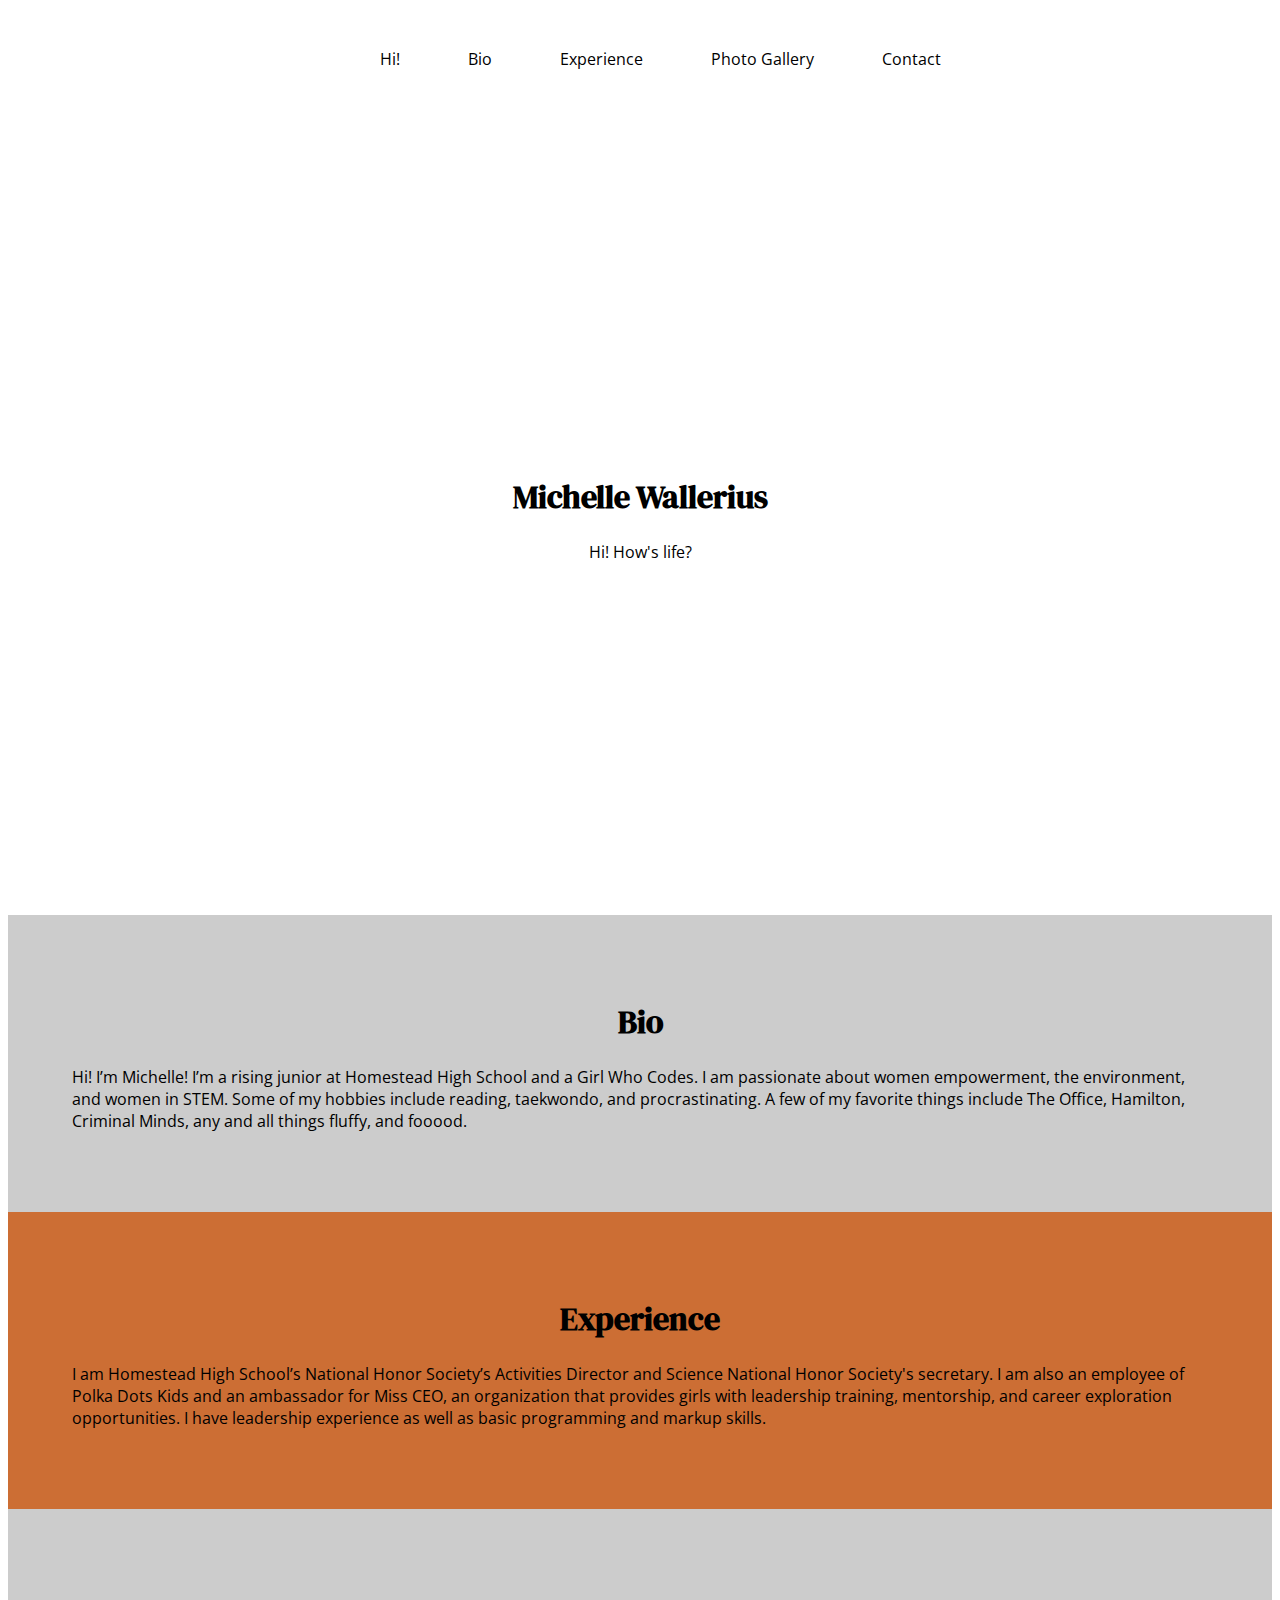
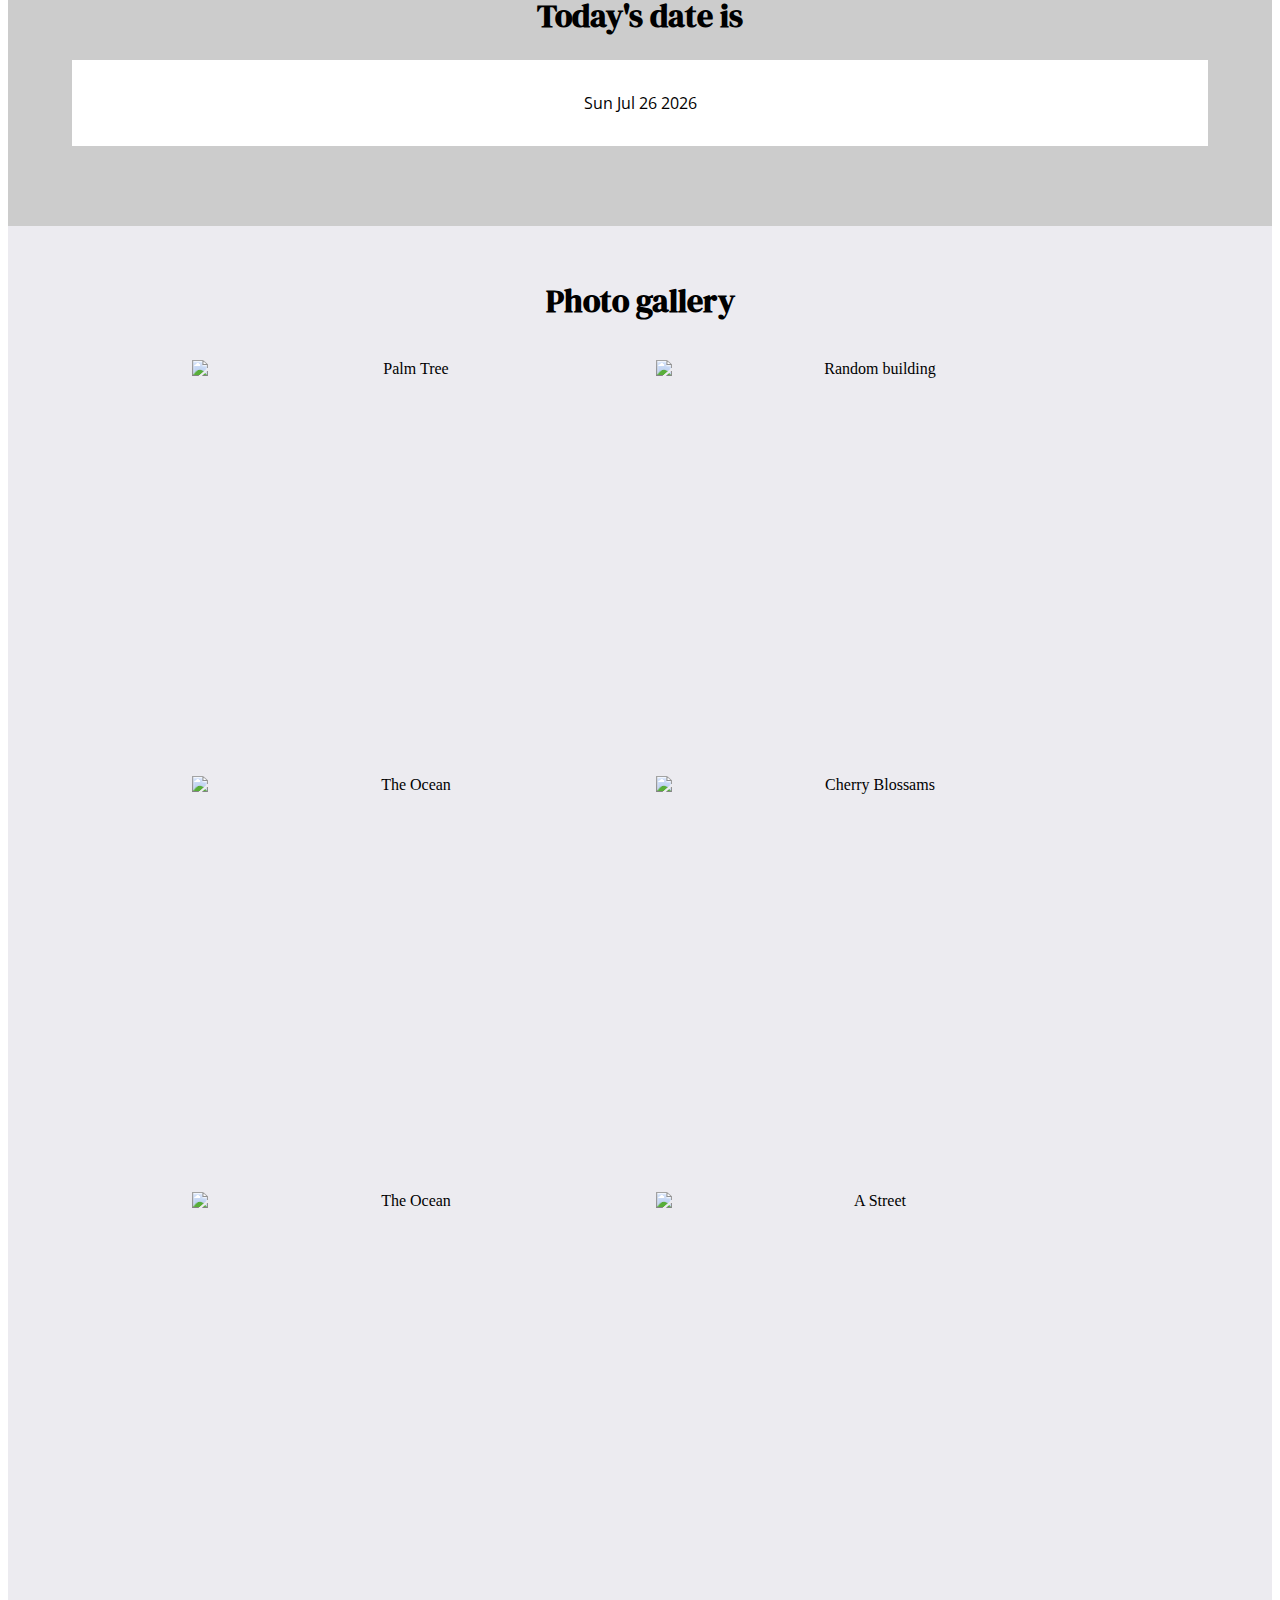
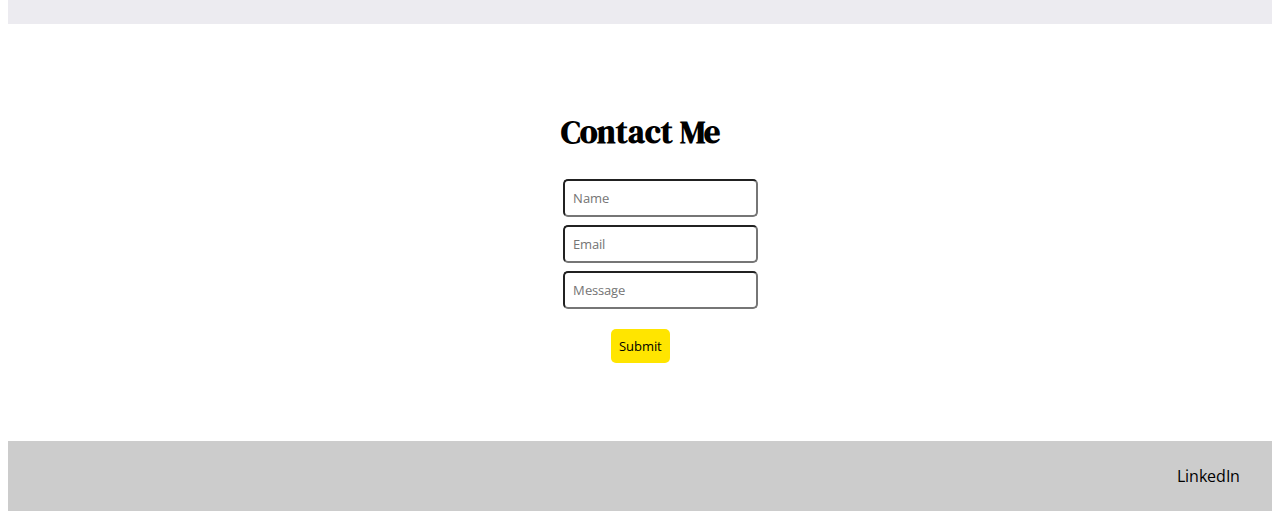
==== index.html @ 654c68fd "renamed html and javascript file" ====
<!DOCTYPE html>
<link href="https://fonts.googleapis.com/css?family=Open+Sans&display=swap" rel="stylesheet">
<link href="https://fonts.googleapis.com/css?family=DM+Serif+Display&display=swap" rel="stylesheet">
<html>
  <head>
    <link rel= "stylesheet" href="style.css">
    <script async src="index.js"></script>
    <title> Portfolio </title>
  </head>

  <header>
  <nav id="navbar">
    <ul>
      <li><a href="#Title_page"> Hi! </a></li>
      <li><a href="#Bio">Bio</a></li>
      <li><a href="#Experience">Experience</a></li>
      <li><a href="#photo-gallery-section">Photo Gallery</a></li>
      <li><a href="#Contact_form">Contact</a> </li>
    </ul>
  </nav>
  </header>

  <body>
    <div id="Title_page">
      <h1>Michelle Wallerius</h1>
      <p> Hi! How's life? </p>
    </div>

    <div id = "Bio">
      <h1>Bio</h2>
      <p> Hi! I’m Michelle! I’m a rising junior at Homestead High School and a Girl Who Codes. I am passionate about women empowerment, the environment, and women in STEM. Some of my hobbies include reading, taekwondo, and procrastinating. A few of my favorite things include The Office, Hamilton, Criminal Minds, any and all things fluffy, and fooood.</p>
    </div>

    <div id = "Experience">
      <h1>Experience</h2>
      <p>I am Homestead High School’s National Honor Society’s Activities Director and Science National Honor Society's secretary. I am also an employee of Polka Dots Kids and an ambassador for Miss CEO, an organization that provides girls with leadership training, mentorship, and career exploration opportunities. I have leadership experience as well as basic programming and markup skills.</p>
    </div>

    <div id="dateSection">
      <h1> Today's date is </h1>
      <p id="date"> date </p>
    </div>

    <div id="photo-gallery-section">
      <h1> Photo gallery </h1>
      <div class="photo-gallery">
        <img src="https://images.unsplash.com/photo-1560940742-43a23e56f1b4?ixlib=rb-1.2.1&ixid=eyJhcHBfaWQiOjEyMDd9&auto=format&fit=crop&w=1400&q=60" alt="Palm Tree">
        <img src="https://images.unsplash.com/photo-1561056532-2d709f79aa7b?ixlib=rb-1.2.1&ixid=eyJhcHBfaWQiOjEyMDd9&auto=format&fit=crop&w=1400&q=60" alt="Random building">
        <img src="https://images.unsplash.com/photo-1561074043-1b204dad0418?ixlib=rb-1.2.1&ixid=eyJhcHBfaWQiOjEyMDd9&auto=format&fit=crop&w=1400&q=60" alt="The Ocean">
        <img src="https://images.unsplash.com/photo-1560528836-2c73fd9c4cfe?ixlib=rb-1.2.1&ixid=eyJhcHBfaWQiOjEyMDd9&auto=format&fit=crop&w=1400&q=60" alt="Cherry Blossams">
        <img src="https://images.unsplash.com/photo-1479995118733-e58d9c0654ab?ixlib=rb-1.2.1&ixid=eyJhcHBfaWQiOjEyMDd9&auto=format&fit=crop&w=1400&q=60" alt="The Ocean">
        <img src="https://images.unsplash.com/photo-1526404423292-15db8c2334e5?ixlib=rb-1.2.1&ixid=eyJhcHBfaWQiOjEyMDd9&auto=format&fit=crop&w=1400&q=60" alt="A Street">
      </div>
    </div>

    <div id = "Contact_form">
      <h1>Contact Me</h1>
      <form id="frm1">
        <ul>
          <li><input type="text" placeholder="Name"></li>
          <li><input type="text" placeholder="Email"> </li>
          <li><input type="text" placeholder="Message"></li>
        </ul>
        <button type="button" name="button" onclick="buttonReset()" value="Reset"> Submit </button>
      <!-- <button onclick="document.getElementById('myImage').src='light_on.png'"> Turn on the light</button>
      <img id="myImage" src="Light_off.png" style= "width:100px">
      <button onclick="document.getElementById('myImage').src='light_off.png'"> Turn off the light </button> -->
      </form>
    </div>

    <footer>
    <a href = "https://www.linkedin.com/in/michelle-w-60b46a186/"> LinkedIn </a>
    </footer>

  </body>
</html>
---- style.css ----
h1, h2 {
 text-align: center;
 font-family: 'DM Serif Display', serif;
}

ul {
  text-align: center
}
p, ul, button {
  font-family: 'Open Sans', sans-serif;
}

#Title_page {
  background-image: url("https://images.unsplash.com/photo-1518655048521-f130df041f66?ixlib=rb-1.2.1&ixid=eyJhcHBfaWQiOjEyMDd9&auto=format&fit=crop&w=1650&q=80");
  background-size: cover;
  padding: 21em;
  text-align: center;
}

#Bio {
  background-color: #cccccc;
  padding: 4em;
  background-size: cover;
  width: auto;
  height: auto;
}

#Experience {
  background-color: #cc6e34;
  padding: 4em;
  background-size: cover;
}

#Contact_form {
  text-align: center;
  background-size: cover;
  padding: 4em;
}

#dateSection {
  padding: 4em;
  background-color: #cccccc;
  text-align: center;
}

#date  {
  padding: 2em;
}

#photo-gallery-section {
  text-align: center;
  background-size: cover;
  padding: 2em;
  background-color: #ecebf0;
}

ul {
  list-style: none;
}

footer {
  font-family: 'Open Sans', sans-serif;
  background-color: #cccccc;
  text-align: right;
  padding: 1.5em;
  padding-right: 2em;
}

a {
  color: inherit;
}

a:link {
  text-decoration: none;
}

a:hover {
  font-weight: bold;
}

button {
  padding: 8px;
  border-radius: 5px;
  font-family: 'Open Sans', sans-serif;
  margin-bottom: 1em;
  background-color: #ffe500;
  border: none;
}

nav ul{
  list-style: none;
  width: 100%
  /* float: left; */
  margin-right: 2em;
  position: inherit;
  /* background-color: white; */
}
nav li{
  display: inline;
  margin: 1em;
  padding: 1em;
  display: inline-block;
}

input {
  align-items: center;
  border-radius: 5px;
  font-family: 'Open Sans', sans-serif;
  padding: 0.6em;
  margin: 0.3em;
}

img {
  margin: 1em;
  height: 24em;
  width: 27em;
}

img:hover {
  margin: 1em;
  height: 27em;
  width: 30em;
}

.photo-gallery {
  display: flex;
  flex-direction: row;
  flex-wrap: wrap;
  justify-content: center;
}
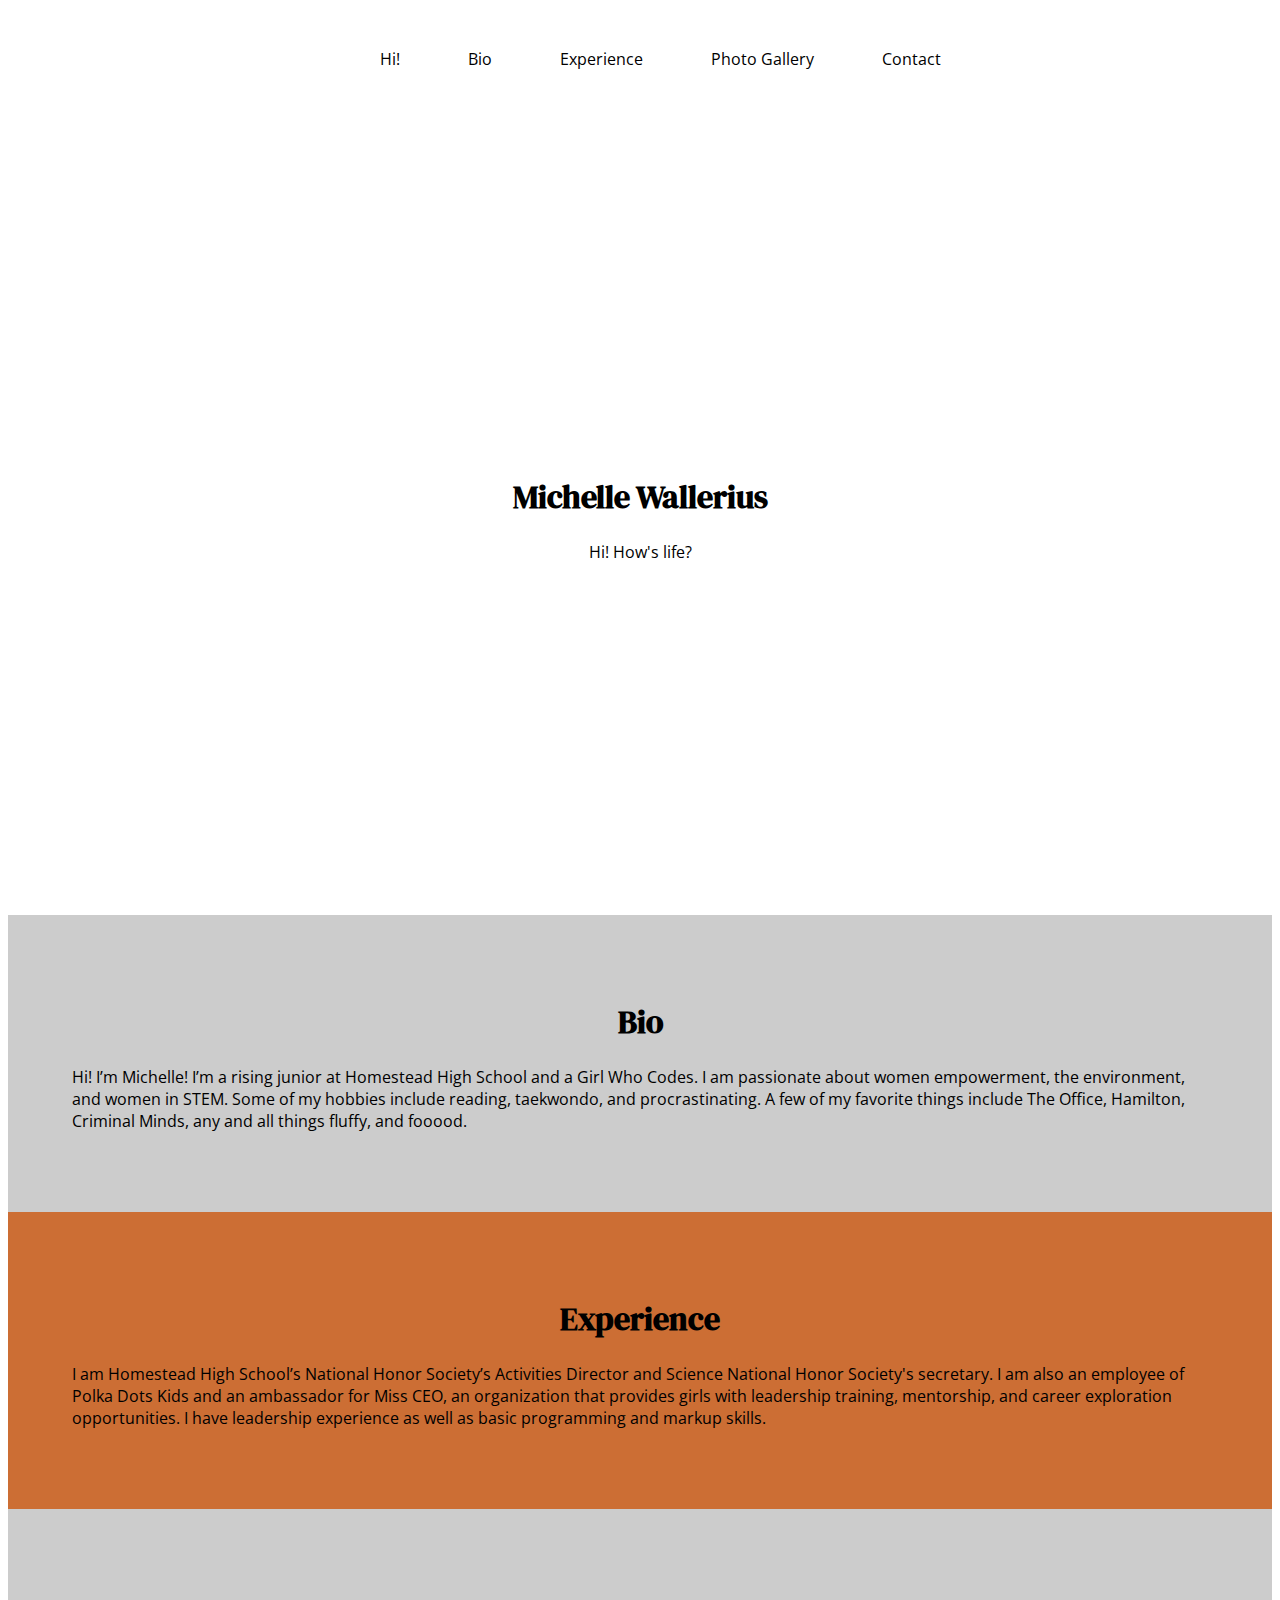
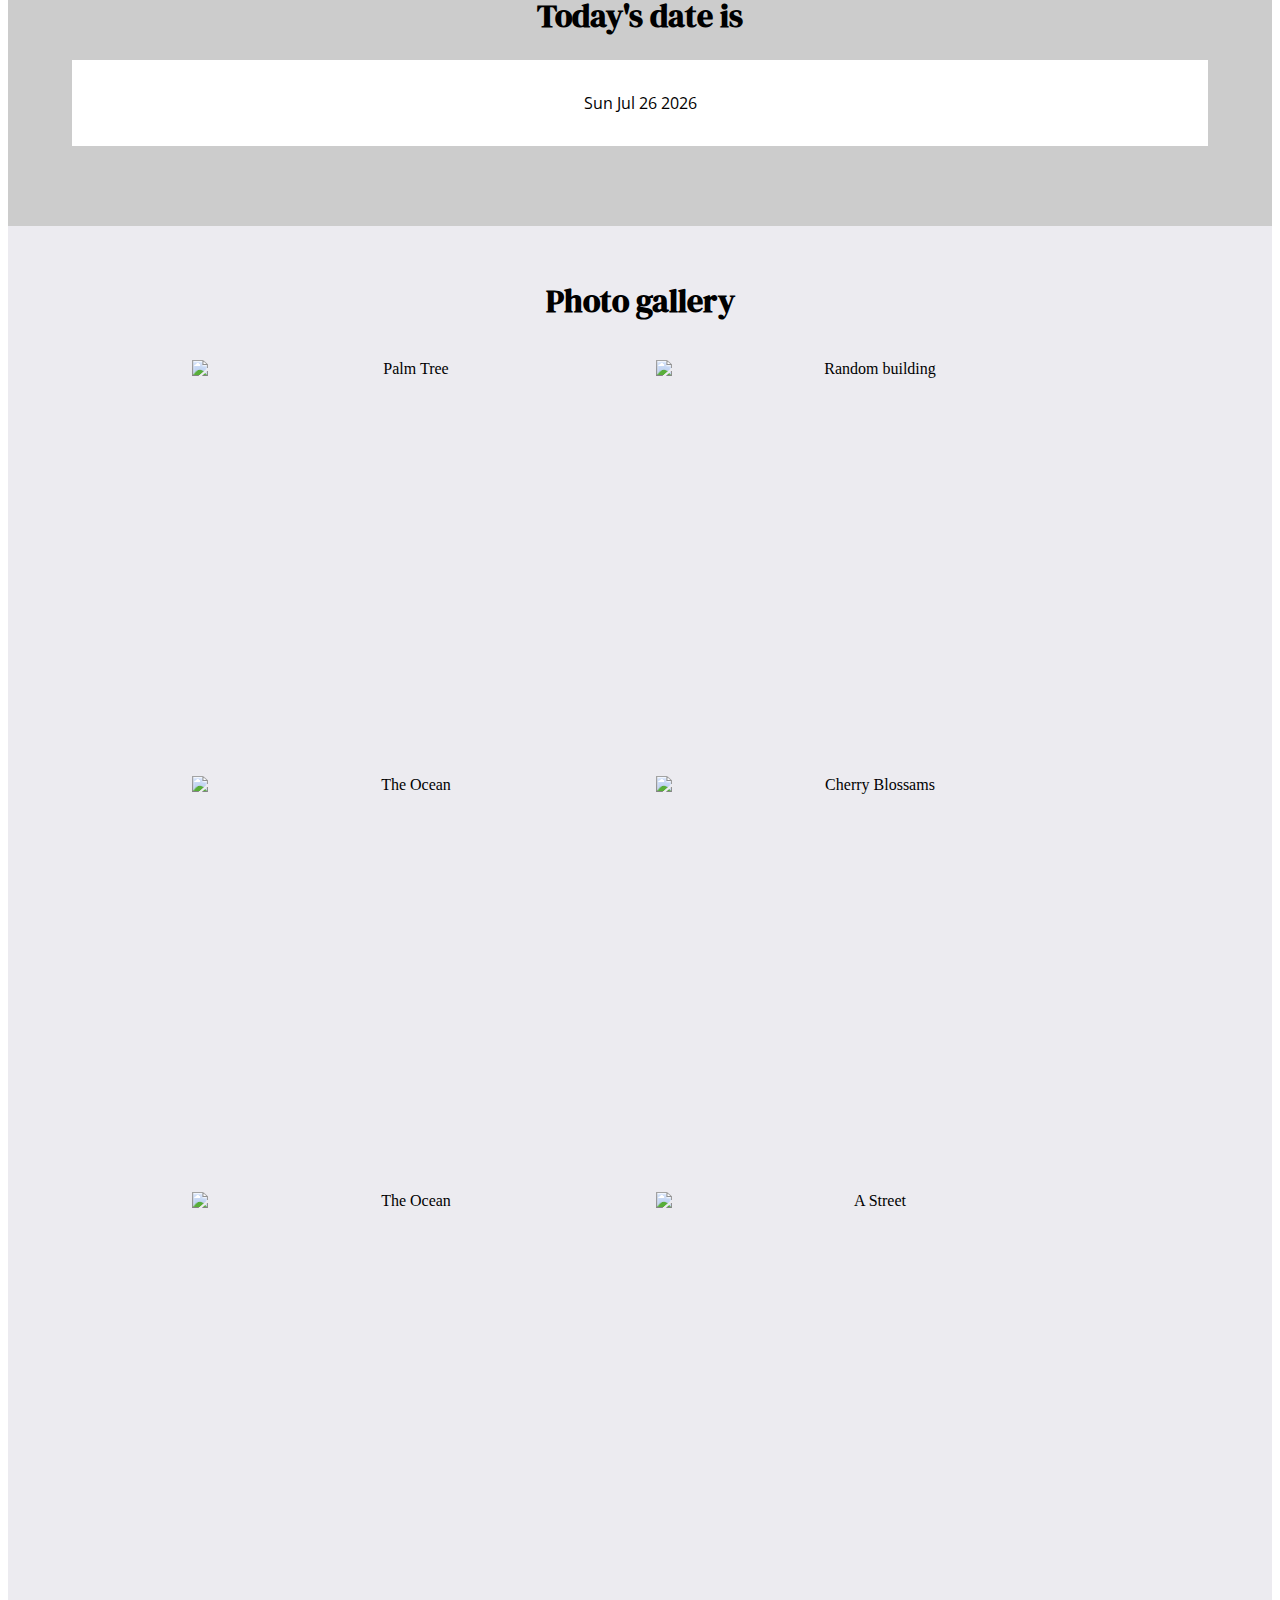
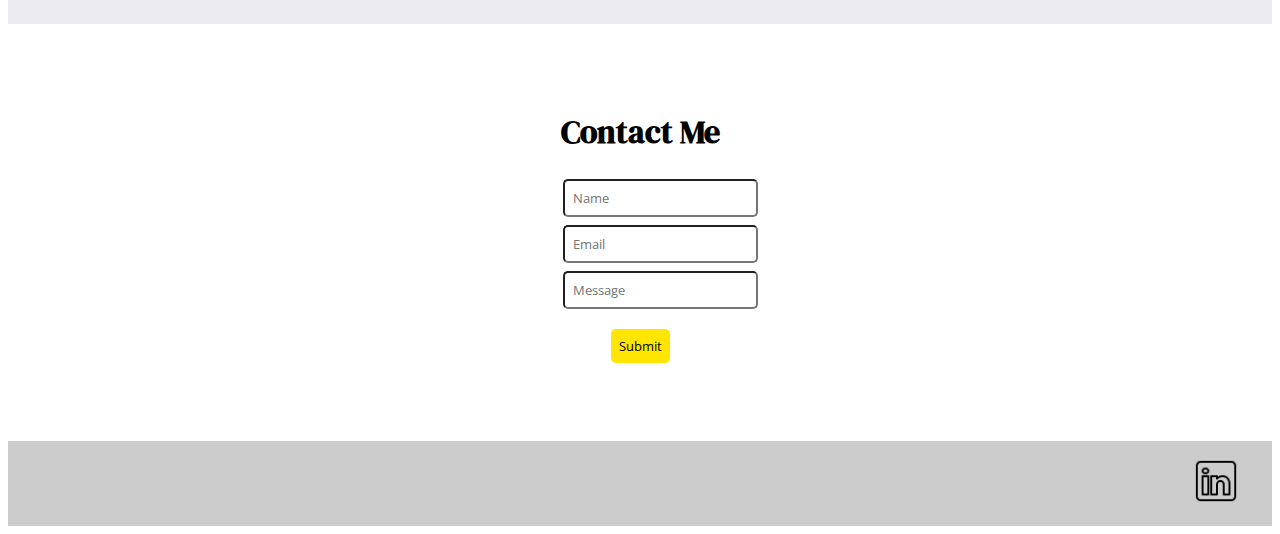
==== commit 7fd08b70: "replaced LinkedIn with Logo" ====
--- a/index.html
+++ b/index.html
@@ -4,7 +4,7 @@
 <html>
   <head>
     <link rel= "stylesheet" href="style.css">
-    <script async src="index.js"></script>
+    <script async src="webJavaScript.js"></script>
     <title> Portfolio </title>
   </head>
 
@@ -69,7 +69,7 @@
     </div>
 
     <footer>
-    <a href = "https://www.linkedin.com/in/michelle-w-60b46a186/"> LinkedIn </a>
+    <a href = "https://www.linkedin.com/in/michelle-w-60b46a186/" target="_blank"><img class="logo" src="LinkedInLogo.png"></a>
     </footer>
 
   </body>
--- a/style.css
+++ b/style.css
@@ -63,8 +63,8 @@
   font-family: 'Open Sans', sans-serif;
   background-color: #cccccc;
   text-align: right;
-  padding: 1.5em;
-  padding-right: 2em;
+  /* padding: 1em;*/
+  padding-right: 1em;
 }
 
 a {
@@ -117,11 +117,11 @@
   width: 27em;
 }
 
-img:hover {
+/* img:hover {
   margin: 1em;
   height: 27em;
   width: 30em;
-}
+} */
 
 .photo-gallery {
   display: flex;
@@ -129,3 +129,8 @@
   flex-wrap: wrap;
   justify-content: center;
 }
+
+.logo {
+  height: 3em;
+  width: 3em;
+}
